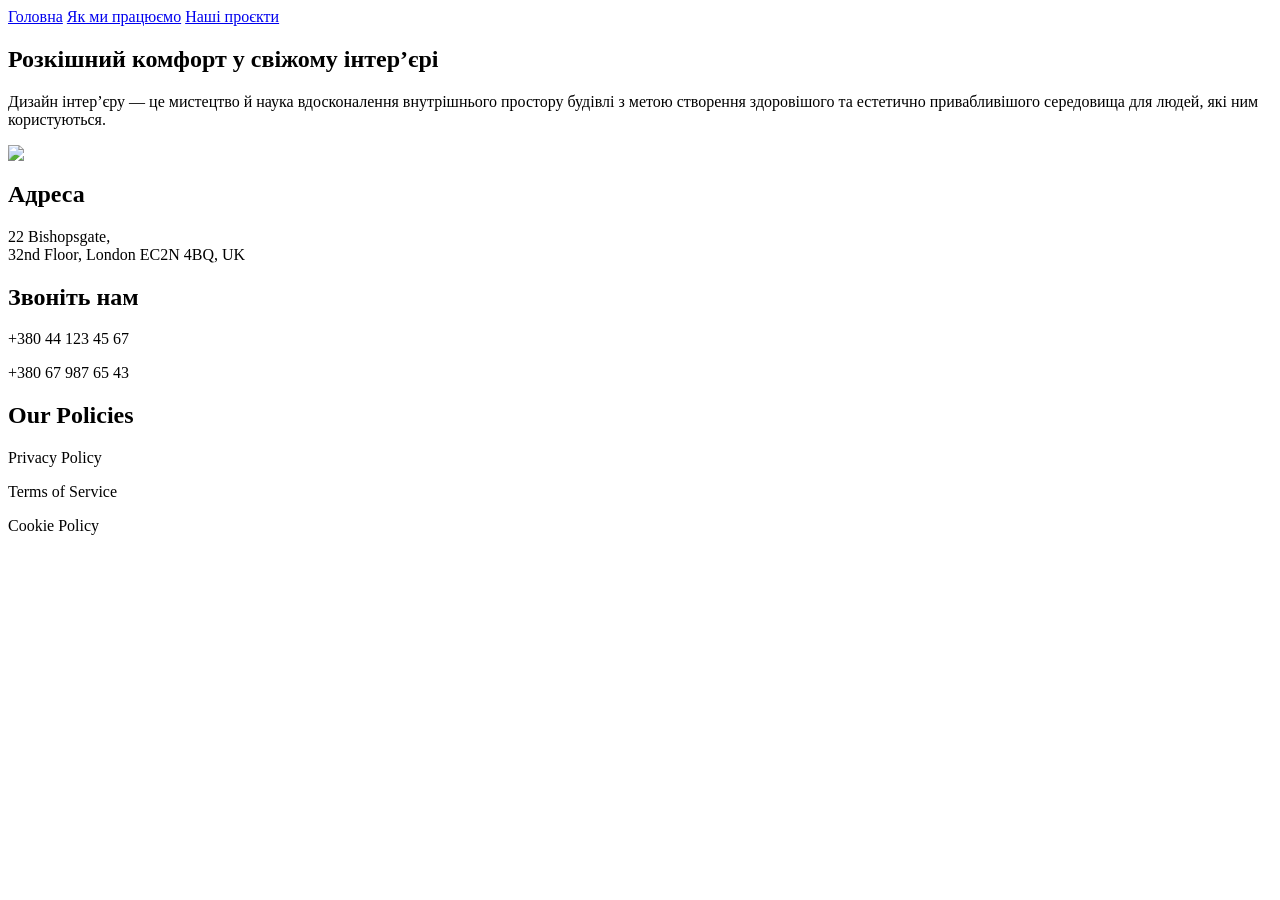
==== index.html @ c84e03c1 "Add initial HTML structure for hotel website" ====
<html>

<head>
    <title>Готель</title>
    <link rel="stylesheet" href="style.css">
</head>

<body>
    <header>
        <nav>
            <a class="nav-link" href="index.html#general">Головна</a>
            <a class="nav-link" href="how_we_work.html">Як ми працюємо</a>
            <a class="nav-link" href="how_we_work.html#projects">Наші проєкти</a>
        </nav>
    </header>
    <main>
        <section class="opus">
        <h1>Розкішний комфорт у свіжому інтер’єрі</h1>
        <div class="opus_2">
        <p class="general">Дизайн інтер’єру — це мистецтво й наука вдосконалення внутрішнього простору будівлі з метою створення
            здоровішого та естетично привабливішого середовища для людей, які ним користуються.</p>
        <img class="img_1" src="https://github.com/Hey190pls/project_relise/blob/main/%D0%BD%D0%B0%20%D0%B3%D0%BE%D0%BB%D0%BE%D0%B2%D0%BD%D1%96%D0%B9.png?raw=true">
        </div>
        </section>
    </main>
    <footer>
        <section class="footer">
            <article class="art">
                <h2>Адреса</h2>
                <p>22 Bishopsgate,<br/> 32nd Floor, London EC2N 4BQ, UK</p>
            </article>
            <article class="art">
                <h2>Звоніть нам</h2>
                <p>+380 44 123 45 67</p>
                <p>+380 67 987 65 43</p>
            </article>
            <article class="art">
                <h2>Our Policies</h2>
                <p>Privacy Policy</p>
                <p>Terms of Service</p>
                <p>Cookie Policy</p>
            </article>
        </section>
    </footer>
</body>

</html>
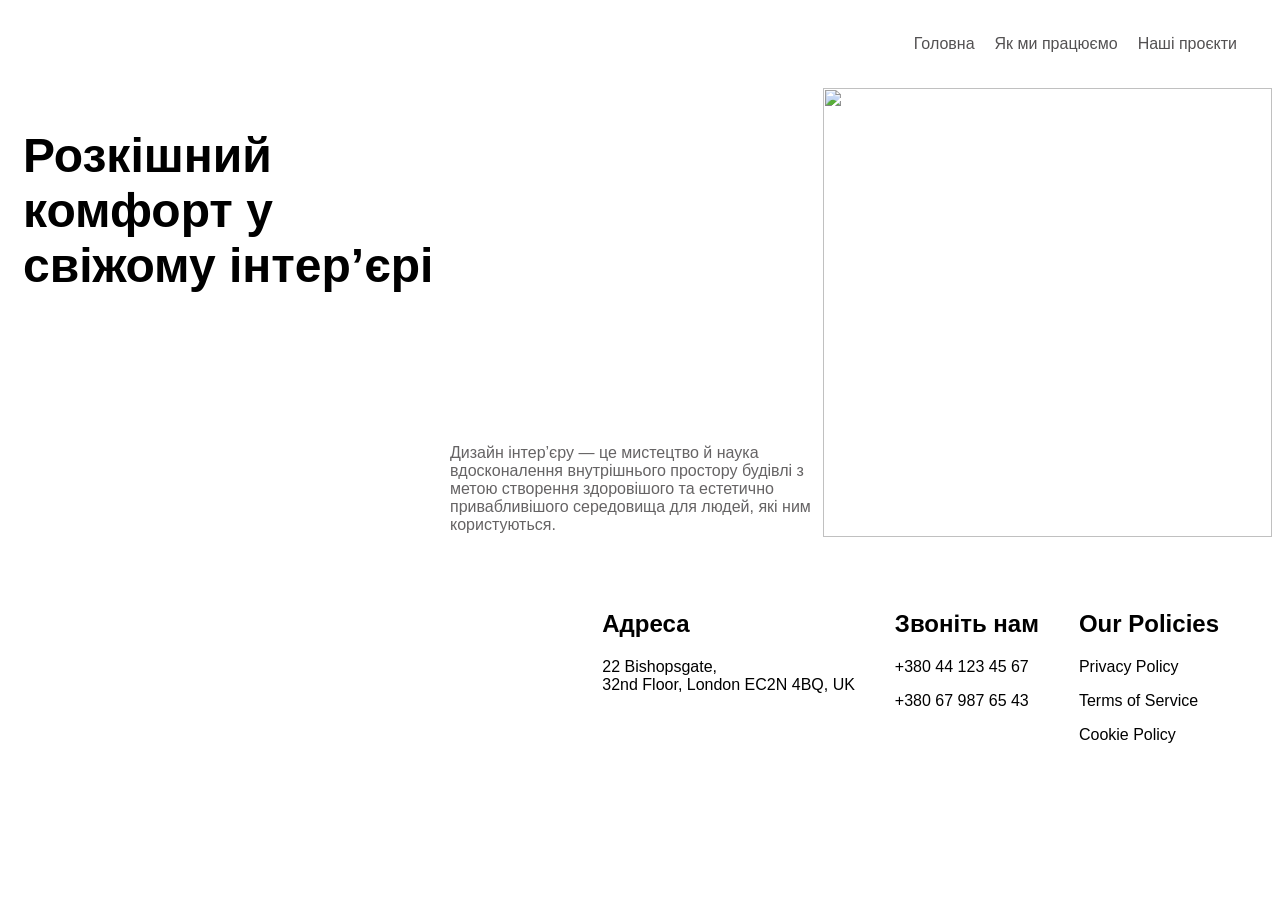
==== commit 5a276719: "Update index.html" ====
--- a/index.html
+++ b/index.html
@@ -8,7 +8,7 @@
 <body>
     <header>
         <nav>
-            <a class="nav-link" href="index.html#general">Головна</a>
+            <a class="nav-link" href="index.html">Головна</a>
             <a class="nav-link" href="how_we_work.html">Як ми працюємо</a>
             <a class="nav-link" href="how_we_work.html#projects">Наші проєкти</a>
         </nav>
--- a/style.css
+++ b/style.css
@@ -0,0 +1,160 @@
+body {
+    font-family: sans-serif;
+    background-color: ;
+}
+
+header {}
+
+
+nav {
+    margin: 25px;
+    display: flex;
+    justify-content: flex-end;
+}
+
+.nav-link {
+    text-decoration: none;
+    top: 46px;
+    font-size: 16px;
+    color: #535152;
+    right: 0;
+    padding: 5px;
+    margin: 5px;
+
+}
+
+.nav-link:hover {}
+
+h1 {
+    left: 40px;
+    top: 135px;
+    font-size: 48px;
+    display: flex;
+    justify-content: space-beetwen;
+    color: ;
+    margin-left: 15px;
+}
+
+.how {
+    position: absolute;
+    left: 75%;
+    display: flex-end;
+}
+
+.how h2 {
+    color: #1F1E20;
+}
+
+.plan {
+    display: flex;
+    padding: 20px 0;
+    border-bottom: 1px solid #E7E8EA;
+    margin-left: 25px;
+}
+
+.plan_2 {
+    width: 20%;
+}
+
+.rating {
+    border-bottom: 1px solid #E7E8EA;
+    margin-left: 25px;
+    display: flex;
+    padding: 20px 0;
+}
+
+.rating h2 {
+    width: 20%;
+}
+
+.realisition {
+    border-bottom: 1px solid #E7E8EA;
+    margin-left: 25px;
+    display: flex;
+    padding: 20px 0;
+}
+
+.realisition h2 {
+    width: 20%;
+}
+
+.img_2 {
+    position: relative;
+    width: 630px;
+    height: 410px;
+    top: 50px;
+    left: 650px;
+    bottom: 45px;
+}
+
+.our_projects {
+    margin-left: 10%;
+}
+
+.projects {
+    display: flex;
+    justify-content: space-evenly;
+    padding: 80px 60px;
+    margin: 25px;
+}
+
+.projects h2 {
+    font-size: 40px;
+    margin-left: 15px;
+}
+
+.project_1 {
+    margin: ;
+    justify-content: center;
+    padding: 15px;
+}
+
+.project_1 img {
+    width: 427px;
+    height: 232px;
+}
+
+.opus {
+    display: flex;
+    justify-content: space-around;
+}
+
+.opus_2 {
+    display: flex;
+    justify-content: space-around;
+}
+
+h3 {
+    margin-left: 15px;
+}
+
+
+.general {
+    width: 373px;
+    height: 95px;
+    font-size: 16px;
+    color: #656364;
+    display: flex;
+    justify-content: space-beetwen;
+    position: relative;
+    top: 340px;
+}
+
+
+.img_1 {
+    width: 449px;
+    height: 449px;
+    left: 55%;
+    bottom: 5px;
+}
+
+.footer {
+    margin: 25px;
+    display: flex;
+    justify-content: flex-end;
+    padding: 8px;
+}
+
+.art {
+    margin: 20px;
+}
